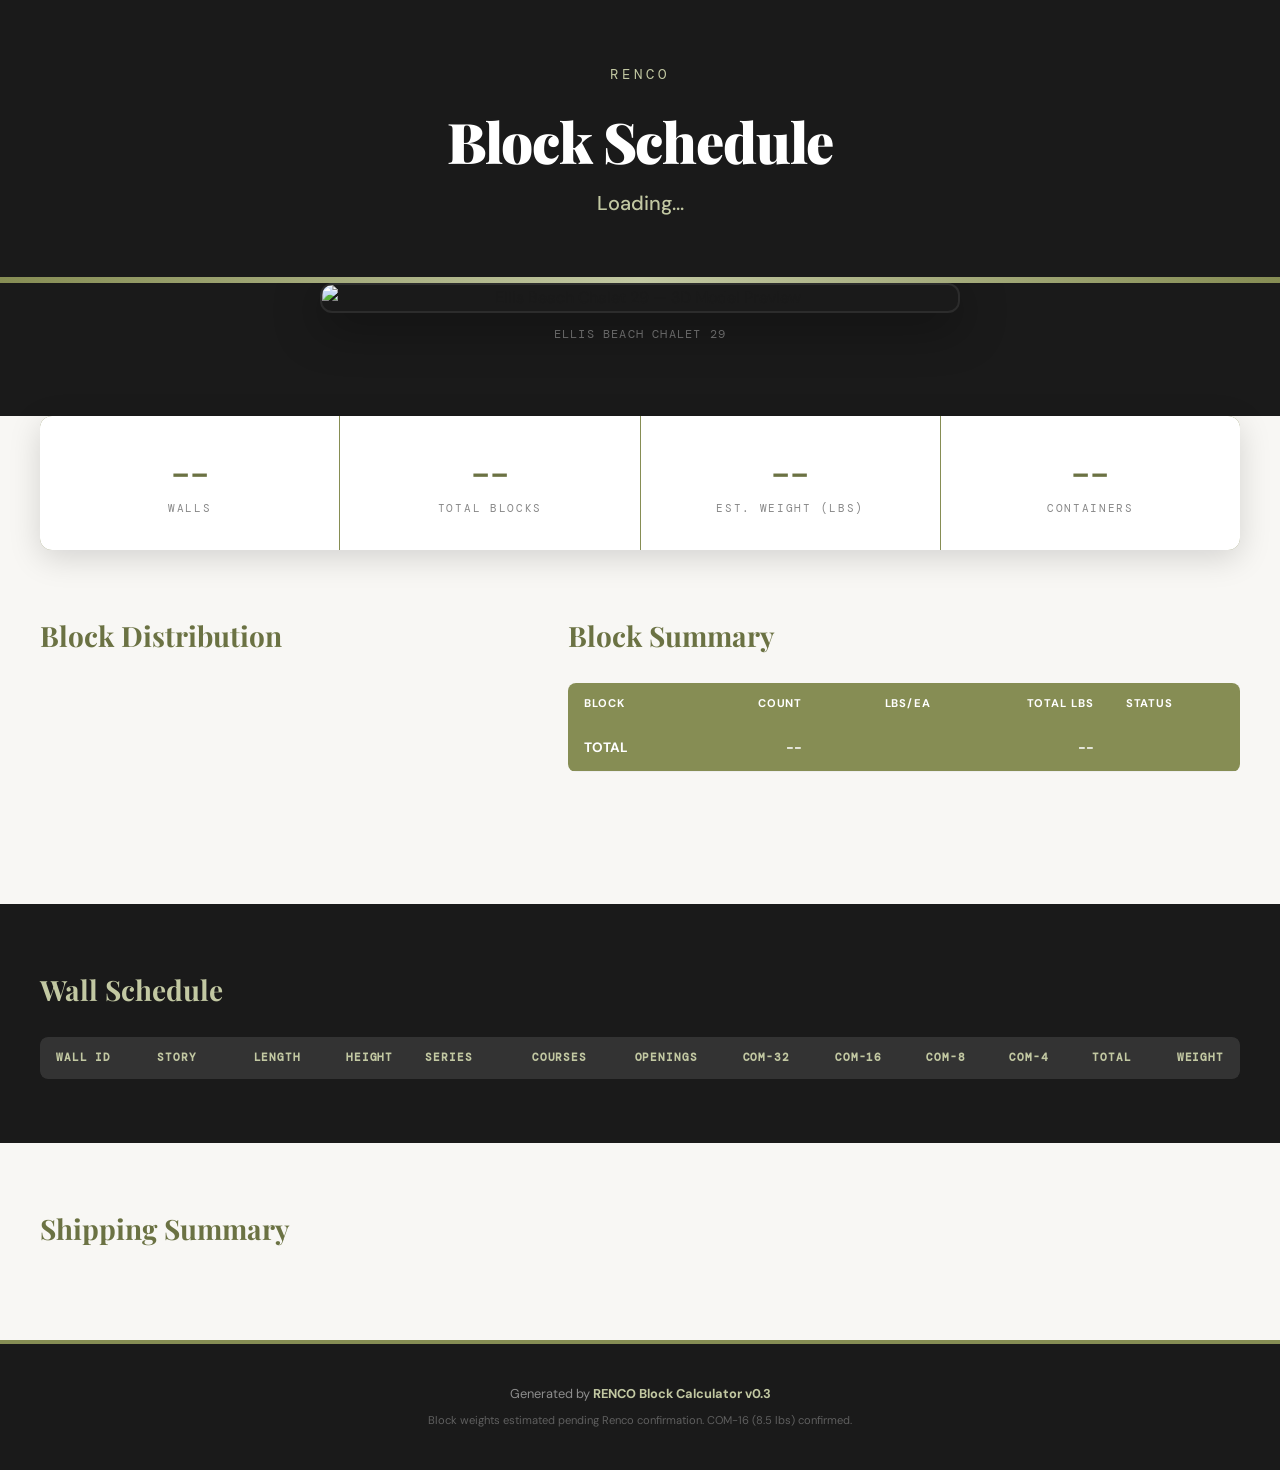
==== index.html @ b122bcf7 "Remove EID from header branding" ====
<!DOCTYPE html>
<html lang="en">
<head>
  <meta charset="UTF-8">
  <meta name="viewport" content="width=device-width, initial-scale=1.0">
  <title>RENCO Block Schedule — Ellis Beach Chalet 29</title>
  <link rel="preconnect" href="https://fonts.googleapis.com">
  <link rel="preconnect" href="https://fonts.gstatic.com" crossorigin>
  <link href="https://fonts.googleapis.com/css2?family=DM+Mono:wght@400;500&family=DM+Sans:wght@400;500;700&family=Playfair+Display:wght@400;700;900&display=swap" rel="stylesheet">
  <link rel="stylesheet" href="style.css">
</head>
<body>

  <!-- Hero -->
  <header class="hero">
    <div class="hero-inner">
      <div class="hero-brand">
        <span class="brand-renco">RENCO</span>
      </div>
      <h1 class="hero-title">Block Schedule</h1>
      <p class="hero-project" id="project-name">Loading...</p>
      <p class="hero-date" id="run-date"></p>
    </div>
  </header>

  <!-- Project Preview -->
  <section class="preview">
    <div class="preview-inner">
      <img src="assets/model.png" alt="Ellis Beach Chalet 29 — 3D Model Preview" class="preview-img">
      <p class="preview-caption" id="preview-caption">Ellis Beach Chalet 29</p>
    </div>
  </section>

  <!-- KPI Cards -->
  <section class="kpi-strip">
    <div class="kpi-card">
      <div class="kpi-value" id="kpi-walls">--</div>
      <div class="kpi-label">Walls</div>
    </div>
    <div class="kpi-card">
      <div class="kpi-value" id="kpi-blocks">--</div>
      <div class="kpi-label">Total Blocks</div>
    </div>
    <div class="kpi-card">
      <div class="kpi-value" id="kpi-weight">--</div>
      <div class="kpi-label">Est. Weight (lbs)</div>
    </div>
    <div class="kpi-card">
      <div class="kpi-value" id="kpi-containers">--</div>
      <div class="kpi-label">Containers</div>
    </div>
  </section>

  <!-- Block Breakdown -->
  <section class="section">
    <div class="section-inner two-col">
      <div class="chart-wrap">
        <h2 class="section-title">Block Distribution</h2>
        <div class="chart-container">
          <canvas id="block-chart"></canvas>
        </div>
      </div>
      <div class="block-table-wrap">
        <h2 class="section-title">Block Summary</h2>
        <table class="data-table" id="block-table">
          <thead>
            <tr>
              <th>Block</th>
              <th class="num">Count</th>
              <th class="num">lbs/ea</th>
              <th class="num">Total lbs</th>
              <th>Status</th>
            </tr>
          </thead>
          <tbody></tbody>
          <tfoot>
            <tr>
              <td><strong>TOTAL</strong></td>
              <td class="num" id="block-total-count">--</td>
              <td class="num"></td>
              <td class="num" id="block-total-weight">--</td>
              <td></td>
            </tr>
          </tfoot>
        </table>
      </div>
    </div>
  </section>

  <!-- Wall Schedule -->
  <section class="section section-dark">
    <div class="section-inner">
      <h2 class="section-title">Wall Schedule</h2>
      <div class="table-scroll">
        <table class="data-table wall-table" id="wall-table">
          <thead>
            <tr>
              <th>Wall ID</th>
              <th>Story</th>
              <th class="num">Length</th>
              <th class="num">Height</th>
              <th>Series</th>
              <th class="num">Courses</th>
              <th class="num">Openings</th>
              <th class="num">COM-32</th>
              <th class="num">COM-16</th>
              <th class="num">COM-8</th>
              <th class="num">COM-4</th>
              <th class="num">Total</th>
              <th class="num">Weight</th>
            </tr>
          </thead>
          <tbody></tbody>
        </table>
      </div>
    </div>
  </section>

  <!-- Shipping -->
  <section class="section">
    <div class="section-inner">
      <h2 class="section-title">Shipping Summary</h2>
      <div class="shipping-grid" id="shipping-grid"></div>
    </div>
  </section>

  <!-- Warnings -->
  <section class="section section-dark" id="warnings-section" style="display:none">
    <div class="section-inner">
      <h2 class="section-title">Warnings</h2>
      <ul class="warning-list" id="warning-list"></ul>
    </div>
  </section>

  <!-- Footer -->
  <footer class="footer">
    <div class="footer-inner">
      <p>Generated by <strong>RENCO Block Calculator v0.3</strong></p>
      <p class="footer-note">Block weights estimated pending Renco confirmation. COM-16 (8.5 lbs) confirmed.</p>
    </div>
  </footer>

  <script src="https://cdn.jsdelivr.net/npm/chart.js@4.4.7/dist/chart.umd.min.js"></script>
  <script src="app.js"></script>
</body>
</html>
---- style.css ----
/* ============================================================
   RENCO Block Schedule — EID / BIM6x Demo Page
   Fonts: Playfair Display, DM Sans, DM Mono
   Colors: #868D54 olive, #C2C8A2 sage, #1a1a1a dark
   ============================================================ */

*, *::before, *::after { box-sizing: border-box; margin: 0; padding: 0; }

:root {
  --olive:    #868D54;
  --olive-d:  #6b7243;
  --sage:     #C2C8A2;
  --sage-lt:  #e8ebda;
  --dark:     #1a1a1a;
  --dark-2:   #2a2a2a;
  --dark-3:   #333;
  --light:    #f8f7f4;
  --white:    #ffffff;
  --red:      #c0392b;
  --red-bg:   #fce4e4;
  --mono:     'DM Mono', monospace;
  --sans:     'DM Sans', sans-serif;
  --serif:    'Playfair Display', Georgia, serif;
}

html { font-size: 16px; scroll-behavior: smooth; }
body {
  font-family: var(--sans);
  color: var(--dark);
  background: var(--light);
  line-height: 1.6;
  -webkit-font-smoothing: antialiased;
}

/* === Hero === */
.hero {
  background: var(--dark);
  color: var(--white);
  padding: 4rem 2rem 3.5rem;
  text-align: center;
  position: relative;
  overflow: hidden;
}
.hero::after {
  content: '';
  position: absolute;
  bottom: 0; left: 0; right: 0;
  height: 6px;
  background: linear-gradient(90deg, var(--olive), var(--sage), var(--olive));
}
.hero-inner { max-width: 900px; margin: 0 auto; }
.hero-brand {
  font-family: var(--mono);
  font-size: 0.85rem;
  letter-spacing: 0.3em;
  text-transform: uppercase;
  margin-bottom: 1.5rem;
  color: var(--sage);
}
.brand-sep { margin: 0 0.5rem; opacity: 0.4; }
.hero-title {
  font-family: var(--serif);
  font-weight: 900;
  font-size: 3.5rem;
  line-height: 1.1;
  letter-spacing: -0.02em;
  margin-bottom: 1rem;
}
.hero-project {
  font-size: 1.25rem;
  font-weight: 500;
  color: var(--sage);
}
.hero-date {
  font-family: var(--mono);
  font-size: 0.8rem;
  color: rgba(255,255,255,0.4);
  margin-top: 0.5rem;
}

/* === Project Preview === */
.preview {
  background: var(--dark);
  padding: 0 2rem 3rem;
  text-align: center;
}
.preview-inner {
  max-width: 960px;
  margin: 0 auto;
}
.preview-img {
  width: auto;
  max-width: 640px;
  max-height: 360px;
  object-fit: cover;
  border-radius: 12px;
  box-shadow: 0 12px 48px rgba(0,0,0,0.4);
  border: 2px solid rgba(255,255,255,0.08);
  display: block;
  margin: 0 auto;
}
.preview-caption {
  font-family: var(--mono);
  font-size: 0.75rem;
  letter-spacing: 0.1em;
  text-transform: uppercase;
  color: rgba(255,255,255,0.35);
  margin-top: 0.75rem;
  padding-bottom: 1.5rem;
}

/* === KPI Strip === */
.kpi-strip {
  display: grid;
  grid-template-columns: repeat(4, 1fr);
  gap: 1px;
  background: var(--olive);
  max-width: 1200px;
  margin: 0 auto;
  position: relative;
  z-index: 10;
  border-radius: 12px;
  overflow: hidden;
  box-shadow: 0 8px 32px rgba(0,0,0,0.15);
}
.kpi-card {
  background: var(--white);
  padding: 2rem 1.5rem;
  text-align: center;
}
.kpi-value {
  font-family: var(--serif);
  font-weight: 700;
  font-size: 2.5rem;
  color: var(--olive-d);
  line-height: 1.1;
}
.kpi-label {
  font-family: var(--mono);
  font-size: 0.7rem;
  text-transform: uppercase;
  letter-spacing: 0.15em;
  color: #888;
  margin-top: 0.5rem;
}

/* === Sections === */
.section { padding: 4rem 2rem; }
.section-dark { background: var(--dark); color: var(--white); }
.section-dark .section-title { color: var(--sage); }
.section-dark .data-table { background: var(--dark-2); }
.section-dark .data-table th { background: var(--dark-3); color: var(--sage); }
.section-dark .data-table td { color: #ddd; border-color: #444; }
.section-dark .data-table tbody tr:nth-child(even) td { background: rgba(255,255,255,0.03); }
.section-dark .data-table tbody tr:hover td { background: rgba(134,141,84,0.15); }

.section-inner { max-width: 1200px; margin: 0 auto; }
.section-title {
  font-family: var(--serif);
  font-weight: 700;
  font-size: 1.75rem;
  margin-bottom: 1.5rem;
  color: var(--olive-d);
}

/* === Two-col layout === */
.two-col {
  display: grid;
  grid-template-columns: 1fr 1.4fr;
  gap: 3rem;
  align-items: start;
}
@media (max-width: 900px) {
  .two-col { grid-template-columns: 1fr; }
  .kpi-strip { grid-template-columns: repeat(2, 1fr); margin-top: -1.5rem; }
}

/* === Chart === */
.chart-container {
  position: relative;
  max-width: 320px;
  margin: 0 auto;
}

/* === Tables === */
.data-table {
  width: 100%;
  border-collapse: collapse;
  font-size: 0.85rem;
  background: var(--white);
  border-radius: 8px;
  overflow: hidden;
}
.data-table th {
  background: var(--olive);
  color: var(--white);
  font-weight: 700;
  text-transform: uppercase;
  font-size: 0.7rem;
  letter-spacing: 0.08em;
  padding: 0.75rem 1rem;
  text-align: left;
  white-space: nowrap;
}
.data-table th.num, .data-table td.num { text-align: right; }
.data-table td {
  padding: 0.6rem 1rem;
  border-bottom: 1px solid #eee;
  white-space: nowrap;
}
.data-table tbody tr:nth-child(even) td { background: var(--sage-lt); }
.data-table tbody tr:hover td { background: rgba(134,141,84,0.12); }
.data-table tfoot td {
  background: var(--olive);
  color: var(--white);
  font-weight: 700;
  padding: 0.75rem 1rem;
}

.table-scroll { overflow-x: auto; border-radius: 8px; }

/* Wall table specifics */
.wall-table { font-family: var(--mono); font-size: 0.78rem; }
.wall-table td:first-child { font-weight: 700; }
.wall-id-flagged {
  background: var(--red-bg) !important;
  color: var(--red);
  font-weight: 700;
}

/* Status badges */
.badge {
  display: inline-block;
  padding: 0.15rem 0.5rem;
  border-radius: 4px;
  font-size: 0.7rem;
  font-weight: 700;
  text-transform: uppercase;
  letter-spacing: 0.05em;
}
.badge-confirmed { background: var(--olive); color: var(--white); }
.badge-estimated { background: var(--sage); color: var(--olive-d); }

/* === Shipping Grid === */
.shipping-grid {
  display: grid;
  grid-template-columns: repeat(auto-fill, minmax(320px, 1fr));
  gap: 1.5rem;
}
.shipping-card {
  background: var(--white);
  border: 2px solid var(--sage);
  border-radius: 12px;
  padding: 1.5rem;
  position: relative;
  overflow: hidden;
}
.shipping-card::before {
  content: '';
  position: absolute;
  top: 0; left: 0; right: 0;
  height: 4px;
  background: var(--olive);
}
.shipping-card h3 {
  font-family: var(--serif);
  font-size: 1.2rem;
  color: var(--olive-d);
  margin-bottom: 0.75rem;
}
.shipping-card .stat {
  font-family: var(--mono);
  font-size: 0.8rem;
  color: #666;
  margin-bottom: 0.3rem;
}
.shipping-card .stat strong { color: var(--dark); }

/* Pallet mini-grid */
.pallet-grid {
  display: grid;
  grid-template-columns: repeat(11, 1fr);
  gap: 2px;
  margin-top: 1rem;
}
.pallet-cell {
  aspect-ratio: 1.2;
  border-radius: 3px;
  display: flex;
  align-items: center;
  justify-content: center;
  font-family: var(--mono);
  font-size: 0.55rem;
  font-weight: 700;
  color: var(--white);
  text-align: center;
  line-height: 1.2;
}
.pallet-com { background: var(--olive); }
.pallet-res { background: var(--sage); color: var(--olive-d); }
.pallet-empty { background: #ddd; color: #999; }

/* === Warnings === */
.warning-list { list-style: none; }
.warning-list li {
  padding: 0.75rem 1rem;
  margin-bottom: 0.5rem;
  background: rgba(192,57,43,0.1);
  border-left: 4px solid var(--red);
  border-radius: 0 6px 6px 0;
  font-size: 0.85rem;
  color: #ffcccc;
}
.warning-list li strong { color: var(--white); }

/* === Footer === */
.footer {
  background: var(--dark);
  color: rgba(255,255,255,0.5);
  padding: 2.5rem 2rem;
  text-align: center;
  font-size: 0.8rem;
  border-top: 4px solid var(--olive);
}
.footer strong { color: var(--sage); }
.footer-note { margin-top: 0.5rem; font-size: 0.7rem; opacity: 0.6; }

/* === Animations === */
@keyframes fadeUp {
  from { opacity: 0; transform: translateY(20px); }
  to   { opacity: 1; transform: translateY(0); }
}
.kpi-card, .section-inner, .shipping-card {
  animation: fadeUp 0.6s ease-out both;
}
.kpi-card:nth-child(2) { animation-delay: 0.1s; }
.kpi-card:nth-child(3) { animation-delay: 0.2s; }
.kpi-card:nth-child(4) { animation-delay: 0.3s; }
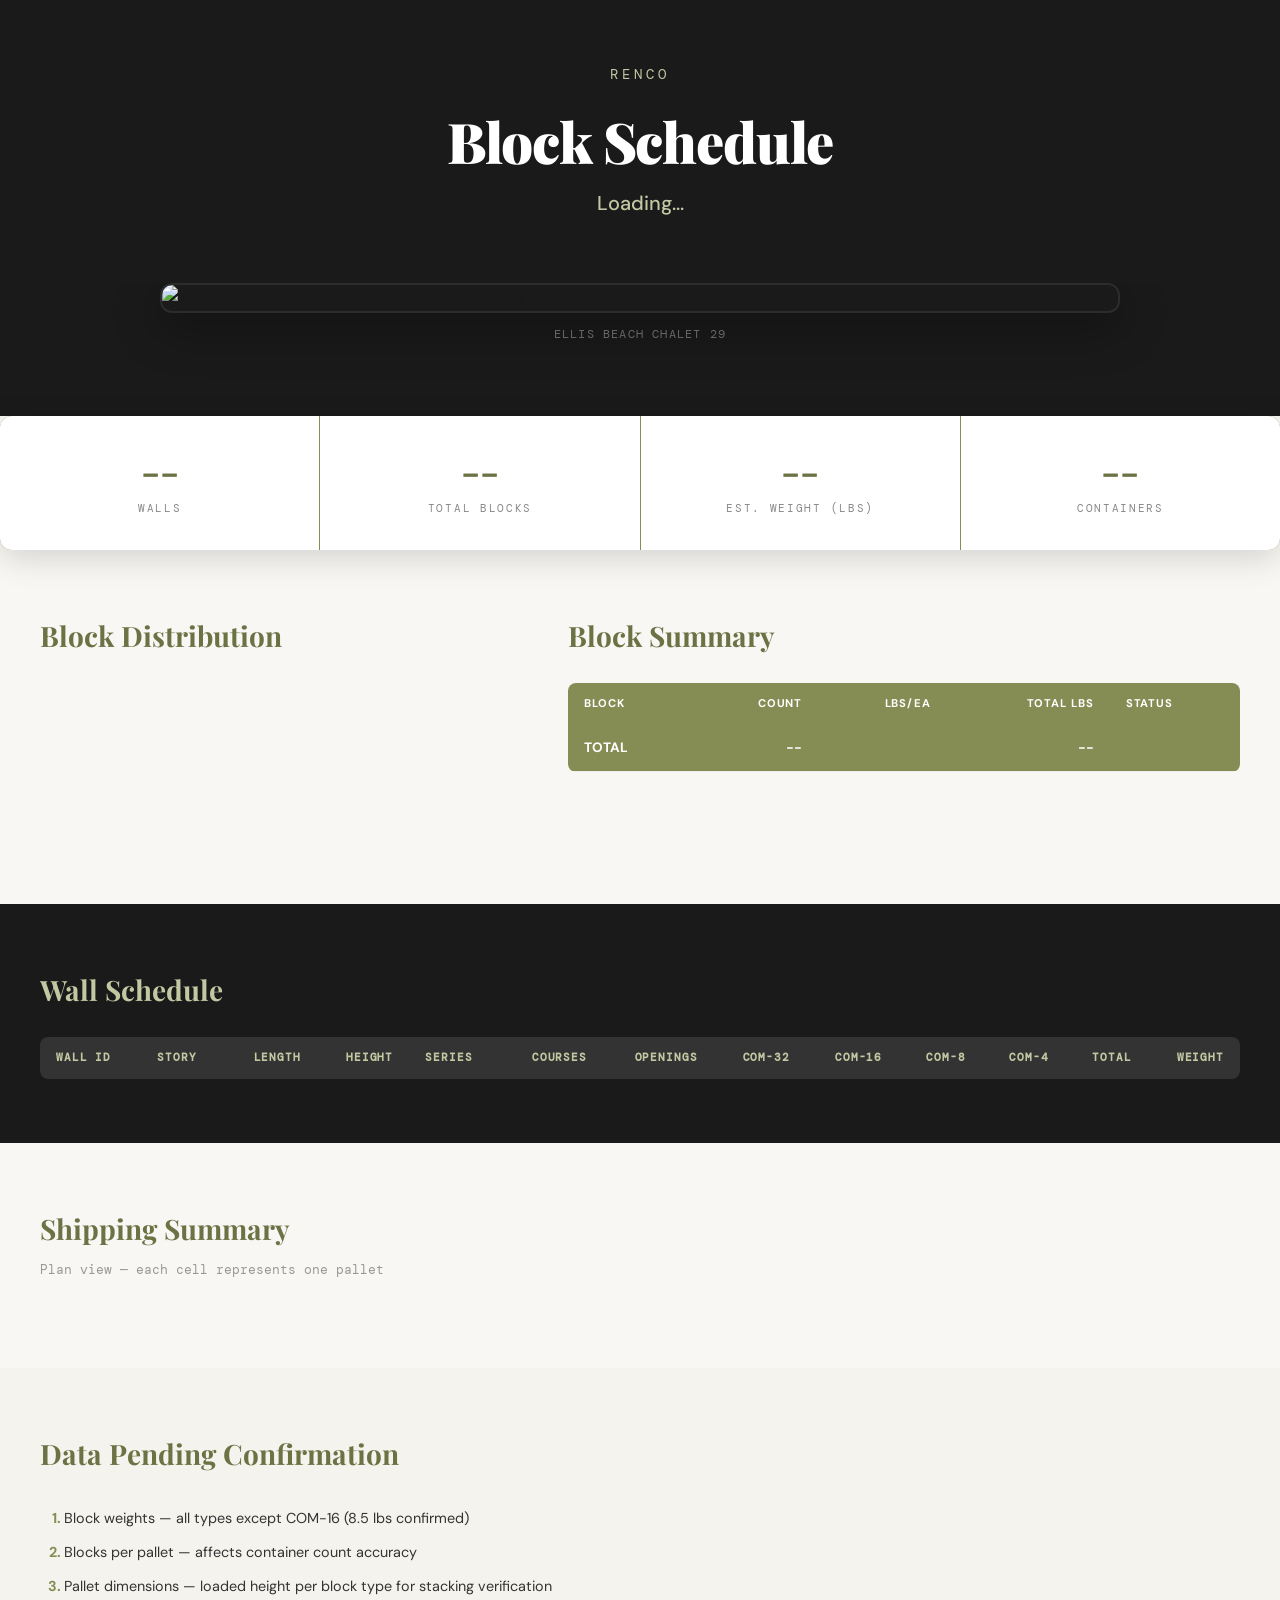
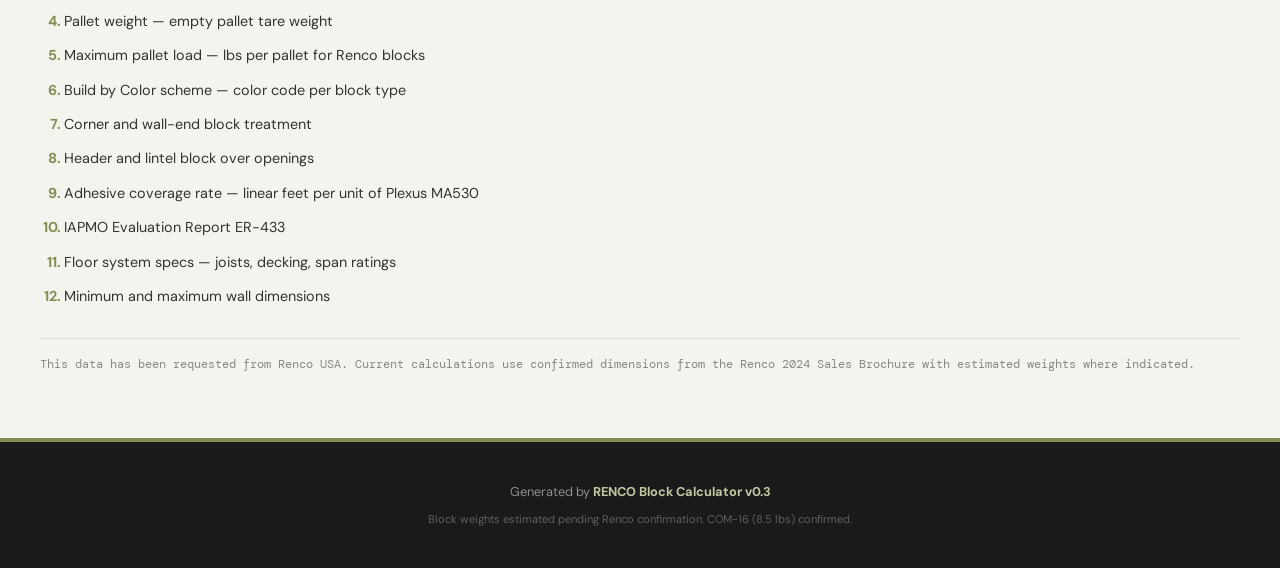
==== commit 2f43ef3b: "Add Data Pending Confirmation section above footer" ====
--- a/index.html
+++ b/index.html
@@ -120,6 +120,7 @@
   <section class="section">
     <div class="section-inner">
       <h2 class="section-title">Shipping Summary</h2>
+      <p class="section-subtitle">Plan view — each cell represents one pallet</p>
       <div class="shipping-grid" id="shipping-grid"></div>
     </div>
   </section>
@@ -129,6 +130,28 @@
     <div class="section-inner">
       <h2 class="section-title">Warnings</h2>
       <ul class="warning-list" id="warning-list"></ul>
+    </div>
+  </section>
+
+  <!-- Data Pending -->
+  <section class="section section-pending">
+    <div class="section-inner">
+      <h2 class="section-title">Data Pending Confirmation</h2>
+      <ol class="pending-list">
+        <li>Block weights — all types except COM-16 (8.5 lbs confirmed)</li>
+        <li>Blocks per pallet — affects container count accuracy</li>
+        <li>Pallet dimensions — loaded height per block type for stacking verification</li>
+        <li>Pallet weight — empty pallet tare weight</li>
+        <li>Maximum pallet load — lbs per pallet for Renco blocks</li>
+        <li>Build by Color scheme — color code per block type</li>
+        <li>Corner and wall-end block treatment</li>
+        <li>Header and lintel block over openings</li>
+        <li>Adhesive coverage rate — linear feet per unit of Plexus MA530</li>
+        <li>IAPMO Evaluation Report ER-433</li>
+        <li>Floor system specs — joists, decking, span ratings</li>
+        <li>Minimum and maximum wall dimensions</li>
+      </ol>
+      <p class="pending-note">This data has been requested from Renco USA. Current calculations use confirmed dimensions from the Renco 2024 Sales Brochure with estimated weights where indicated.</p>
     </div>
   </section>
 
--- a/style.css
+++ b/style.css
@@ -5,6 +5,7 @@
    ============================================================ */
 
 *, *::before, *::after { box-sizing: border-box; margin: 0; padding: 0; }
+html, body { overflow-x: hidden; width: 100%; }
 
 :root {
   --olive:    #868D54;
@@ -41,13 +42,7 @@
   position: relative;
   overflow: hidden;
 }
-.hero::after {
-  content: '';
-  position: absolute;
-  bottom: 0; left: 0; right: 0;
-  height: 6px;
-  background: linear-gradient(90deg, var(--olive), var(--sage), var(--olive));
-}
+/* no divider line — hero flows into preview */
 .hero-inner { max-width: 900px; margin: 0 auto; }
 .hero-brand {
   font-family: var(--mono);
@@ -89,9 +84,9 @@
   margin: 0 auto;
 }
 .preview-img {
-  width: auto;
-  max-width: 640px;
-  max-height: 360px;
+  width: 100%;
+  max-width: 1024px;
+  max-height: 576px;
   object-fit: cover;
   border-radius: 12px;
   box-shadow: 0 12px 48px rgba(0,0,0,0.4);
@@ -115,7 +110,7 @@
   grid-template-columns: repeat(4, 1fr);
   gap: 1px;
   background: var(--olive);
-  max-width: 1200px;
+  max-width: 100%;
   margin: 0 auto;
   position: relative;
   z-index: 10;
@@ -154,13 +149,20 @@
 .section-dark .data-table tbody tr:nth-child(even) td { background: rgba(255,255,255,0.03); }
 .section-dark .data-table tbody tr:hover td { background: rgba(134,141,84,0.15); }
 
-.section-inner { max-width: 1200px; margin: 0 auto; }
+.section-inner { max-width: 1200px; margin: 0 auto; overflow: hidden; }
 .section-title {
   font-family: var(--serif);
   font-weight: 700;
   font-size: 1.75rem;
   margin-bottom: 1.5rem;
   color: var(--olive-d);
+}
+.section-subtitle {
+  font-family: var(--mono);
+  font-size: 0.8rem;
+  color: #999;
+  margin-top: -1rem;
+  margin-bottom: 1.5rem;
 }
 
 /* === Two-col layout === */
@@ -171,11 +173,37 @@
   align-items: start;
 }
 @media (max-width: 900px) {
-  .two-col { grid-template-columns: 1fr; }
-  .kpi-strip { grid-template-columns: repeat(2, 1fr); margin-top: -1.5rem; }
+  .two-col { grid-template-columns: 1fr; gap: 2rem; }
+  .kpi-strip { grid-template-columns: repeat(2, 1fr); }
+  .hero { padding: 2.5rem 1rem 2rem; }
+  .hero-title { font-size: 2.2rem; }
+  .section { padding: 2rem 1rem; }
+  .section-inner { max-width: 100%; }
+  .section-title { font-size: 1.4rem; }
+  .kpi-value { font-size: 1.8rem; }
+  .kpi-card { padding: 1.2rem 1rem; }
+  .chart-container { max-width: 220px; }
+  .block-table-wrap { width: 100%; }
+  .shipping-grid { grid-template-columns: 1fr; }
+  .preview { padding: 0 1rem 2rem; }
+}
+@media (max-width: 480px) {
+  .hero-title { font-size: 1.6rem; }
+  .hero-project { font-size: 1rem; }
+  .kpi-strip { grid-template-columns: repeat(2, 1fr); }
+  .kpi-value { font-size: 1.4rem; }
+  .kpi-label { font-size: 0.55rem; }
+  .kpi-card { padding: 1rem 0.5rem; }
+  .chart-container { max-width: 180px; }
+  .data-table { font-size: 0.72rem; }
+  .data-table th, .data-table td { padding: 0.35rem 0.4rem; }
+  .wall-table { font-size: 0.6rem; }
+  .section { padding: 1.5rem 0.75rem; }
+  .pallet-grid { grid-template-columns: repeat(6, 1fr); }
 }
 
 /* === Chart === */
+.chart-wrap { min-width: 0; overflow: hidden; }
 .chart-container {
   position: relative;
   max-width: 320px;
@@ -217,7 +245,8 @@
   padding: 0.75rem 1rem;
 }
 
-.table-scroll { overflow-x: auto; border-radius: 8px; }
+.table-scroll { overflow-x: auto; border-radius: 8px; -webkit-overflow-scrolling: touch; }
+.block-table-wrap { min-width: 0; overflow-x: auto; -webkit-overflow-scrolling: touch; }
 
 /* Wall table specifics */
 .wall-table { font-family: var(--mono); font-size: 0.78rem; }
@@ -253,7 +282,8 @@
   border-radius: 12px;
   padding: 1.5rem;
   position: relative;
-  overflow: hidden;
+  overflow-x: auto;
+  max-width: 100%;
 }
 .shipping-card::before {
   content: '';
@@ -313,6 +343,37 @@
 }
 .warning-list li strong { color: var(--white); }
 
+/* === Data Pending === */
+.section-pending {
+  background: #f5f3ed;
+}
+.section-pending .section-title {
+  color: var(--olive-d);
+}
+.pending-list {
+  padding-left: 1.5rem;
+  margin-bottom: 1.5rem;
+}
+.pending-list li {
+  font-family: var(--sans);
+  font-size: 0.9rem;
+  color: var(--dark-3);
+  padding: 0.4rem 0;
+  line-height: 1.5;
+}
+.pending-list li::marker {
+  color: var(--olive);
+  font-weight: 700;
+}
+.pending-note {
+  font-family: var(--mono);
+  font-size: 0.75rem;
+  color: #888;
+  line-height: 1.6;
+  border-top: 1px solid #ddd;
+  padding-top: 1rem;
+}
+
 /* === Footer === */
 .footer {
   background: var(--dark);
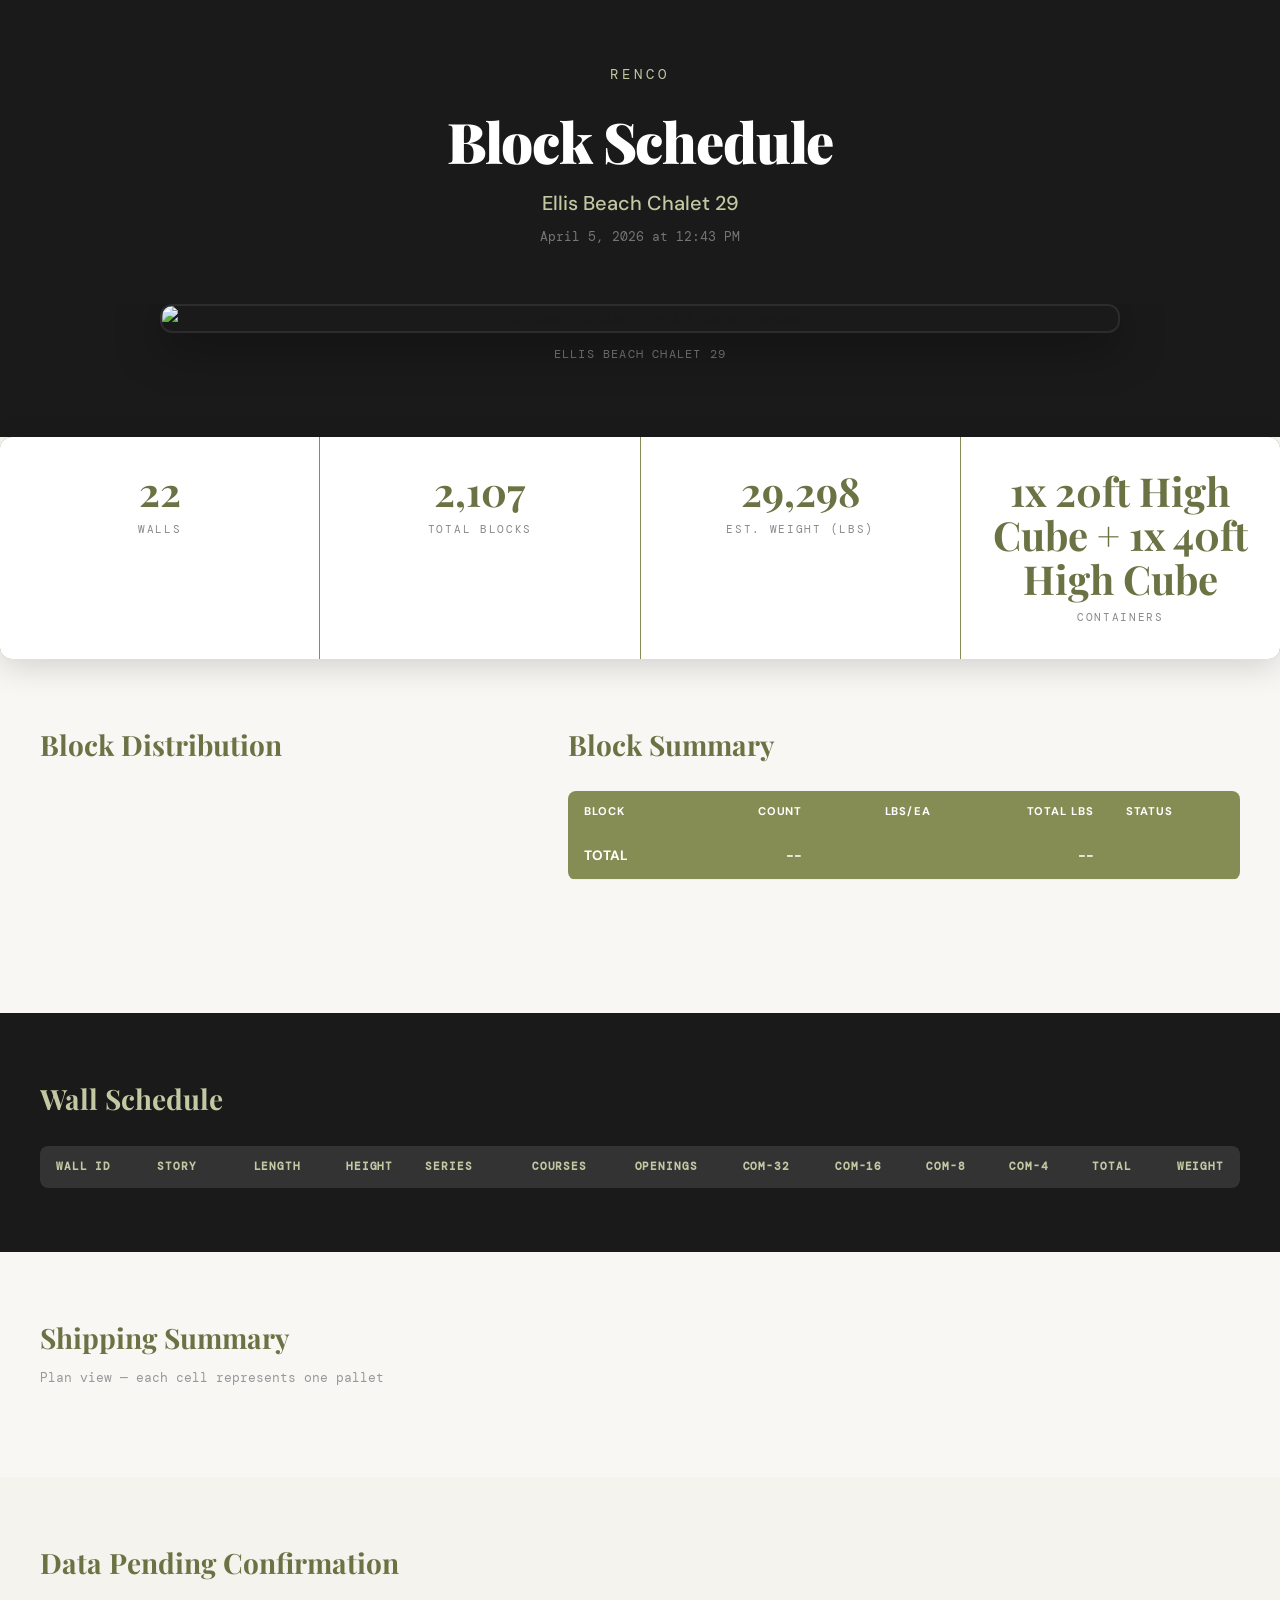
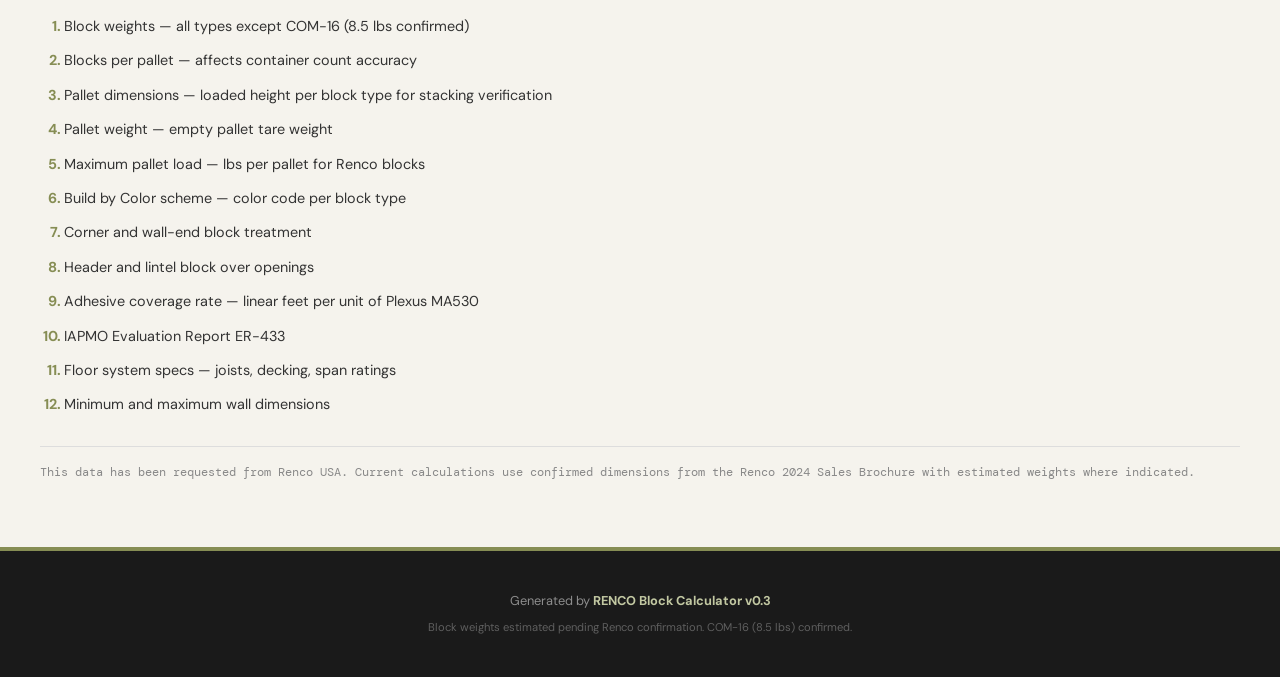
==== commit 78ea0077: "Add container optimization — show recommended combination and all options" ====
--- a/index.html
+++ b/index.html
@@ -120,6 +120,7 @@
   <section class="section">
     <div class="section-inner">
       <h2 class="section-title">Shipping Summary</h2>
+      <p class="shipping-recommendation" id="shipping-rec"></p>
       <p class="section-subtitle">Plan view — each cell represents one pallet</p>
       <div class="shipping-grid" id="shipping-grid"></div>
     </div>
--- a/style.css
+++ b/style.css
@@ -157,6 +157,13 @@
   margin-bottom: 1.5rem;
   color: var(--olive-d);
 }
+.shipping-recommendation {
+  font-family: var(--sans);
+  font-size: 1rem;
+  font-weight: 700;
+  color: var(--olive-d);
+  margin-bottom: 0.5rem;
+}
 .section-subtitle {
   font-family: var(--mono);
   font-size: 0.8rem;
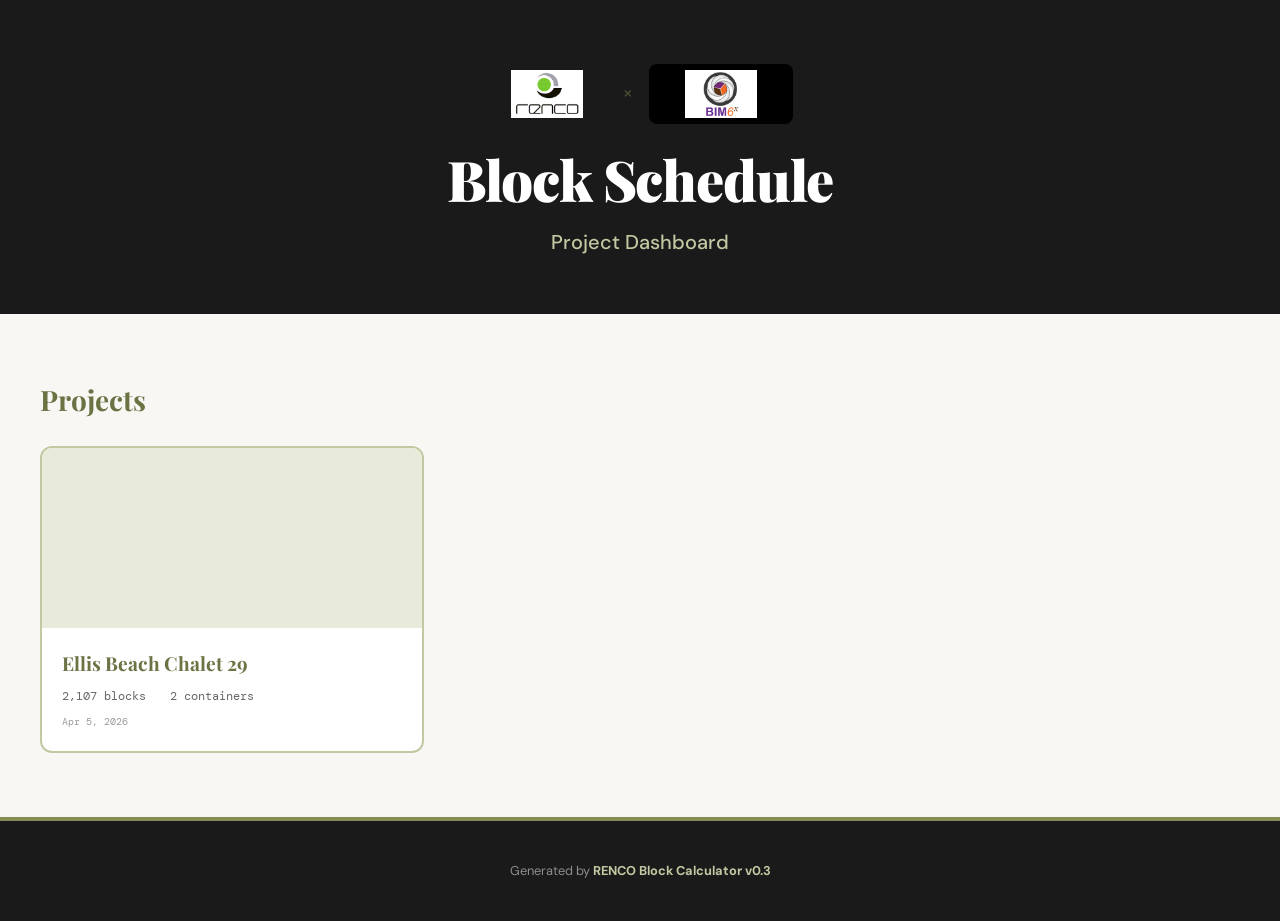
==== commit 83ec986b: "Match BIM6x pill to hero background, add logos to home page" ====
--- a/index.html
+++ b/index.html
@@ -3,7 +3,7 @@
 <head>
   <meta charset="UTF-8">
   <meta name="viewport" content="width=device-width, initial-scale=1.0">
-  <title>RENCO Block Schedule — Ellis Beach Chalet 29</title>
+  <title>RENCO Block Schedule — Projects</title>
   <link rel="preconnect" href="https://fonts.googleapis.com">
   <link rel="preconnect" href="https://fonts.gstatic.com" crossorigin>
   <link href="https://fonts.googleapis.com/css2?family=DM+Mono:wght@400;500&family=DM+Sans:wght@400;500;700&family=Playfair+Display:wght@400;700;900&display=swap" rel="stylesheet">
@@ -11,160 +11,76 @@
 </head>
 <body>
 
-  <!-- Hero -->
   <header class="hero">
     <div class="hero-inner">
-      <div class="hero-brand">
-        <span class="brand-renco">RENCO</span>
+      <div class="hero-logos">
+        <img src="assets/Renco_Logo.png" alt="Renco" class="logo-renco">
+        <span class="logo-sep">&times;</span>
+        <span class="logo-bim6x-pill"><img src="assets/BIM6x_Logo.png" alt="BIM6x" class="logo-bim6x"></span>
       </div>
       <h1 class="hero-title">Block Schedule</h1>
-      <p class="hero-project" id="project-name">Loading...</p>
-      <p class="hero-date" id="run-date"></p>
+      <p class="hero-project">Project Dashboard</p>
     </div>
   </header>
 
-  <!-- Project Preview -->
-  <section class="preview">
-    <div class="preview-inner">
-      <img src="assets/model.png" alt="Ellis Beach Chalet 29 — 3D Model Preview" class="preview-img">
-      <p class="preview-caption" id="preview-caption">Ellis Beach Chalet 29</p>
-    </div>
-  </section>
-
-  <!-- KPI Cards -->
-  <section class="kpi-strip">
-    <div class="kpi-card">
-      <div class="kpi-value" id="kpi-walls">--</div>
-      <div class="kpi-label">Walls</div>
-    </div>
-    <div class="kpi-card">
-      <div class="kpi-value" id="kpi-blocks">--</div>
-      <div class="kpi-label">Total Blocks</div>
-    </div>
-    <div class="kpi-card">
-      <div class="kpi-value" id="kpi-weight">--</div>
-      <div class="kpi-label">Est. Weight (lbs)</div>
-    </div>
-    <div class="kpi-card">
-      <div class="kpi-value" id="kpi-containers">--</div>
-      <div class="kpi-label">Containers</div>
-    </div>
-  </section>
-
-  <!-- Block Breakdown -->
   <section class="section">
-    <div class="section-inner two-col">
-      <div class="chart-wrap">
-        <h2 class="section-title">Block Distribution</h2>
-        <div class="chart-container">
-          <canvas id="block-chart"></canvas>
-        </div>
-      </div>
-      <div class="block-table-wrap">
-        <h2 class="section-title">Block Summary</h2>
-        <table class="data-table" id="block-table">
-          <thead>
-            <tr>
-              <th>Block</th>
-              <th class="num">Count</th>
-              <th class="num">lbs/ea</th>
-              <th class="num">Total lbs</th>
-              <th>Status</th>
-            </tr>
-          </thead>
-          <tbody></tbody>
-          <tfoot>
-            <tr>
-              <td><strong>TOTAL</strong></td>
-              <td class="num" id="block-total-count">--</td>
-              <td class="num"></td>
-              <td class="num" id="block-total-weight">--</td>
-              <td></td>
-            </tr>
-          </tfoot>
-        </table>
+    <div class="section-inner">
+      <h2 class="section-title">Projects</h2>
+      <div class="project-grid" id="project-grid">
+        <p class="loading-msg">Loading projects...</p>
       </div>
     </div>
   </section>
 
-  <!-- Wall Schedule -->
-  <section class="section section-dark">
-    <div class="section-inner">
-      <h2 class="section-title">Wall Schedule</h2>
-      <div class="table-scroll">
-        <table class="data-table wall-table" id="wall-table">
-          <thead>
-            <tr>
-              <th>Wall ID</th>
-              <th>Story</th>
-              <th class="num">Length</th>
-              <th class="num">Height</th>
-              <th>Series</th>
-              <th class="num">Courses</th>
-              <th class="num">Openings</th>
-              <th class="num">COM-32</th>
-              <th class="num">COM-16</th>
-              <th class="num">COM-8</th>
-              <th class="num">COM-4</th>
-              <th class="num">Total</th>
-              <th class="num">Weight</th>
-            </tr>
-          </thead>
-          <tbody></tbody>
-        </table>
-      </div>
-    </div>
-  </section>
-
-  <!-- Shipping -->
-  <section class="section">
-    <div class="section-inner">
-      <h2 class="section-title">Shipping Summary</h2>
-      <p class="shipping-recommendation" id="shipping-rec"></p>
-      <p class="section-subtitle">Plan view — each cell represents one pallet</p>
-      <div class="shipping-grid" id="shipping-grid"></div>
-    </div>
-  </section>
-
-  <!-- Warnings -->
-  <section class="section section-dark" id="warnings-section" style="display:none">
-    <div class="section-inner">
-      <h2 class="section-title">Warnings</h2>
-      <ul class="warning-list" id="warning-list"></ul>
-    </div>
-  </section>
-
-  <!-- Data Pending -->
-  <section class="section section-pending">
-    <div class="section-inner">
-      <h2 class="section-title">Data Pending Confirmation</h2>
-      <ol class="pending-list">
-        <li>Block weights — all types except COM-16 (8.5 lbs confirmed)</li>
-        <li>Blocks per pallet — affects container count accuracy</li>
-        <li>Pallet dimensions — loaded height per block type for stacking verification</li>
-        <li>Pallet weight — empty pallet tare weight</li>
-        <li>Maximum pallet load — lbs per pallet for Renco blocks</li>
-        <li>Build by Color scheme — color code per block type</li>
-        <li>Corner and wall-end block treatment</li>
-        <li>Header and lintel block over openings</li>
-        <li>Adhesive coverage rate — linear feet per unit of Plexus MA530</li>
-        <li>IAPMO Evaluation Report ER-433</li>
-        <li>Floor system specs — joists, decking, span ratings</li>
-        <li>Minimum and maximum wall dimensions</li>
-      </ol>
-      <p class="pending-note">This data has been requested from Renco USA. Current calculations use confirmed dimensions from the Renco 2024 Sales Brochure with estimated weights where indicated.</p>
-    </div>
-  </section>
-
-  <!-- Footer -->
   <footer class="footer">
     <div class="footer-inner">
       <p>Generated by <strong>RENCO Block Calculator v0.3</strong></p>
-      <p class="footer-note">Block weights estimated pending Renco confirmation. COM-16 (8.5 lbs) confirmed.</p>
     </div>
   </footer>
 
-  <script src="https://cdn.jsdelivr.net/npm/chart.js@4.4.7/dist/chart.umd.min.js"></script>
-  <script src="app.js"></script>
+  <script>
+    async function init() {
+      try {
+        const resp = await fetch('projects.json');
+        const projects = await resp.json();
+        const grid = document.getElementById('project-grid');
+        grid.innerHTML = '';
+
+        if (!projects.length) {
+          grid.innerHTML = '<p>No projects yet. Run the pipeline to add one.</p>';
+          return;
+        }
+
+        projects.sort((a, b) => new Date(b.run_date) - new Date(a.run_date));
+
+        projects.forEach(p => {
+          const card = document.createElement('a');
+          card.href = p.slug + '/';
+          card.className = 'project-card';
+
+          const d = new Date(p.run_date);
+          const dateStr = d.toLocaleDateString('en-US', { year: 'numeric', month: 'short', day: 'numeric' });
+
+          const imgSrc = p.slug + '/assets/model.png';
+
+          card.innerHTML = `
+            <div class="project-card-img" style="background-image: url('${imgSrc}')"></div>
+            <div class="project-card-body">
+              <h3 class="project-card-title">${p.name}</h3>
+              <div class="project-card-stats">
+                <span>${p.total_blocks.toLocaleString()} blocks</span>
+                <span>${p.containers} containers</span>
+              </div>
+              <div class="project-card-date">${dateStr}</div>
+            </div>
+          `;
+          grid.appendChild(card);
+        });
+      } catch (e) {
+        document.getElementById('project-grid').innerHTML = '<p>No projects yet. Run the pipeline to add one.</p>';
+      }
+    }
+    document.addEventListener('DOMContentLoaded', init);
+  </script>
 </body>
 </html>
--- a/style.css
+++ b/style.css
@@ -52,7 +52,48 @@
   margin-bottom: 1.5rem;
   color: var(--sage);
 }
-.brand-sep { margin: 0 0.5rem; opacity: 0.4; }
+.brand-renco {
+  color: #7CB342;
+  font-weight: 700;
+  font-size: 1rem;
+}
+.brand-sep { margin: 0 0.6rem; opacity: 0.3; color: #fff; }
+.brand-bim6x {
+  color: var(--sage);
+  font-weight: 700;
+  font-size: 1rem;
+}
+
+/* Image logos */
+.hero-logos {
+  display: flex;
+  align-items: center;
+  justify-content: center;
+  gap: 0;
+  margin-bottom: 1.5rem;
+}
+.logo-renco, .logo-bim6x {
+  height: 48px;
+  width: 120px;
+  object-fit: contain;
+}
+.logo-sep {
+  font-family: var(--mono);
+  font-size: 1rem;
+  color: var(--olive);
+  opacity: 0.5;
+  margin: 0 1rem;
+}
+.logo-bim6x-pill {
+  display: inline-flex;
+  align-items: center;
+  justify-content: center;
+  background: #000000;
+  border-radius: 8px;
+  padding: 6px 12px;
+  width: 144px;
+  height: 60px;
+}
 .hero-title {
   font-family: var(--serif);
   font-weight: 900;
@@ -164,6 +205,20 @@
   color: var(--olive-d);
   margin-bottom: 0.5rem;
 }
+.shipping-alternatives {
+  margin-top: 0.5rem;
+  display: flex;
+  flex-wrap: wrap;
+  gap: 0.5rem;
+}
+.alt-option {
+  font-family: var(--mono);
+  font-size: 0.7rem;
+  color: #888;
+  padding: 0.2rem 0.6rem;
+  background: var(--sage-lt);
+  border-radius: 4px;
+}
 .section-subtitle {
   font-family: var(--mono);
   font-size: 0.8rem;
@@ -184,8 +239,11 @@
   .kpi-strip { grid-template-columns: repeat(2, 1fr); }
   .hero { padding: 2.5rem 1rem 2rem; }
   .hero-title { font-size: 2.2rem; }
+  .logo-renco, .logo-bim6x { height: 36px; width: 90px; }
+  .logo-bim6x-pill { width: 114px; height: 48px; }
+  .logo-sep { margin: 0 0.6rem; font-size: 0.8rem; }
   .section { padding: 2rem 1rem; }
-  .section-inner { max-width: 100%; }
+  .section-inner { max-width: 100%; overflow-x: hidden; }
   .section-title { font-size: 1.4rem; }
   .kpi-value { font-size: 1.8rem; }
   .kpi-card { padding: 1.2rem 1rem; }
@@ -193,20 +251,45 @@
   .block-table-wrap { width: 100%; }
   .shipping-grid { grid-template-columns: 1fr; }
   .preview { padding: 0 1rem 2rem; }
+  .preview-img { max-width: 100%; }
+  .project-grid { grid-template-columns: 1fr; }
+  .accuracy-callout { padding: 0 1rem; }
+  .consumables-grid { grid-template-columns: repeat(2, 1fr); }
+  .breadcrumb { padding: 0.5rem 1rem; }
+  .pending-list { padding-left: 1.2rem; }
+  .shipping-alternatives { flex-direction: column; }
 }
 @media (max-width: 480px) {
   .hero-title { font-size: 1.6rem; }
-  .hero-project { font-size: 1rem; }
-  .kpi-strip { grid-template-columns: repeat(2, 1fr); }
-  .kpi-value { font-size: 1.4rem; }
-  .kpi-label { font-size: 0.55rem; }
-  .kpi-card { padding: 1rem 0.5rem; }
-  .chart-container { max-width: 180px; }
-  .data-table { font-size: 0.72rem; }
-  .data-table th, .data-table td { padding: 0.35rem 0.4rem; }
+  .hero-project { font-size: 0.95rem; }
+  .hero-brand { font-size: 0.75rem; }
+  .logo-renco, .logo-bim6x { height: 28px; width: 72px; }
+  .logo-bim6x-pill { width: 96px; height: 40px; padding: 4px 8px; border-radius: 6px; }
+  .logo-sep { margin: 0 0.4rem; font-size: 0.7rem; }
+  .brand-renco, .brand-bim6x { font-size: 0.85rem; }
+  .kpi-strip { grid-template-columns: repeat(2, 1fr); gap: 1px; }
+  .kpi-value { font-size: 1.3rem; }
+  .kpi-label { font-size: 0.5rem; letter-spacing: 0.08em; }
+  .kpi-card { padding: 0.8rem 0.4rem; }
+  .chart-container { max-width: 200px; }
+  .data-table { font-size: 0.7rem; }
+  .data-table th, .data-table td { padding: 0.3rem 0.35rem; }
   .wall-table { font-size: 0.6rem; }
   .section { padding: 1.5rem 0.75rem; }
+  .section-title { font-size: 1.2rem; }
   .pallet-grid { grid-template-columns: repeat(6, 1fr); }
+  .pallet-cell { font-size: 0.45rem; }
+  .shipping-card { padding: 1rem; }
+  .container-spec { font-size: 0.55rem; }
+  .stack-height { font-size: 0.55rem; }
+  .accuracy-inner { font-size: 0.78rem; padding: 0.75rem 1rem; }
+  .consumable-value { font-size: 1.5rem; }
+  .consumable-label { font-size: 0.6rem; }
+  .pending-list li { font-size: 0.8rem; }
+  .footer { padding: 1.5rem 1rem; }
+  .project-card-img { height: 140px; }
+  .project-card-body { padding: 1rem; }
+  .project-card-title { font-size: 1rem; }
 }
 
 /* === Chart === */
@@ -305,6 +388,13 @@
   color: var(--olive-d);
   margin-bottom: 0.75rem;
 }
+.container-spec {
+  font-family: var(--mono);
+  font-size: 0.68rem;
+  color: var(--olive-d);
+  line-height: 1.4;
+  margin-bottom: 0.5rem;
+}
 .shipping-card .stat {
   font-family: var(--mono);
   font-size: 0.8rem;
@@ -312,13 +402,34 @@
   margin-bottom: 0.3rem;
 }
 .shipping-card .stat strong { color: var(--dark); }
+
+/* Layer labels and stack height */
+.layer-label {
+  font-family: var(--mono);
+  font-size: 0.7rem;
+  color: var(--olive-d);
+  font-weight: 700;
+  margin-top: 0.75rem;
+  margin-bottom: 0.25rem;
+}
+.layer-gap { height: 0.5rem; }
+.stack-height {
+  font-family: var(--mono);
+  font-size: 0.65rem;
+  margin-top: 0.75rem;
+  padding: 0.4rem 0.6rem;
+  border-radius: 4px;
+  line-height: 1.4;
+}
+.height-ok { color: var(--olive-d); background: var(--sage-lt); }
+.height-warning { color: #c0392b; background: #fce4e4; font-weight: 700; }
 
 /* Pallet mini-grid */
 .pallet-grid {
   display: grid;
   grid-template-columns: repeat(11, 1fr);
   gap: 2px;
-  margin-top: 1rem;
+  margin-top: 0.25rem;
 }
 .pallet-cell {
   aspect-ratio: 1.2;
@@ -372,13 +483,21 @@
   color: var(--olive);
   font-weight: 700;
 }
-.pending-note {
-  font-family: var(--mono);
-  font-size: 0.75rem;
-  color: #888;
-  line-height: 1.6;
+.pending-disclaimer {
+  font-size: 0.8rem;
+  font-style: italic;
+  color: #999;
+  line-height: 1.5;
   border-top: 1px solid #ddd;
   padding-top: 1rem;
+  margin-top: 1.5rem;
+}
+.pending-note {
+  font-family: var(--mono);
+  font-size: 0.7rem;
+  color: #aaa;
+  line-height: 1.6;
+  margin-top: 0.5rem;
 }
 
 /* === Footer === */
@@ -391,7 +510,146 @@
   border-top: 4px solid var(--olive);
 }
 .footer strong { color: var(--sage); }
+.footer-link { color: var(--sage); text-decoration: none; }
+.footer-link:hover { text-decoration: underline; }
 .footer-note { margin-top: 0.5rem; font-size: 0.7rem; opacity: 0.6; }
+.footer-disclaimer {
+  margin-top: 1rem;
+  padding-top: 0.75rem;
+  border-top: 1px solid rgba(255,255,255,0.1);
+  font-size: 0.6rem;
+  font-style: italic;
+  color: rgba(255,255,255,0.3);
+  max-width: 600px;
+  margin-left: auto;
+  margin-right: auto;
+  line-height: 1.5;
+}
+
+/* === Accuracy Callout === */
+.accuracy-callout {
+  padding: 0 2rem;
+  max-width: 1200px;
+  margin: 0 auto;
+}
+.accuracy-inner {
+  border-left: 4px solid var(--olive);
+  background: var(--sage-lt);
+  padding: 1rem 1.25rem;
+  font-family: var(--sans);
+  font-size: 0.85rem;
+  line-height: 1.6;
+  color: var(--dark-3);
+  border-radius: 0 8px 8px 0;
+  margin-bottom: 0.5rem;
+}
+.accuracy-inner strong {
+  color: var(--olive-d);
+}
+
+/* === Consumables === */
+.consumables-section { margin-top: 2rem; }
+.consumables-title {
+  font-family: var(--serif);
+  font-size: 1.2rem;
+  font-weight: 700;
+  color: var(--olive-d);
+  margin-bottom: 1rem;
+}
+.consumables-grid {
+  display: grid;
+  grid-template-columns: repeat(auto-fill, minmax(200px, 1fr));
+  gap: 1rem;
+}
+.consumable-item {
+  background: var(--sage-lt);
+  border-radius: 8px;
+  padding: 1rem;
+  text-align: center;
+}
+.consumable-value {
+  font-family: var(--serif);
+  font-size: 2rem;
+  font-weight: 700;
+  color: var(--olive-d);
+}
+.consumable-label {
+  font-family: var(--mono);
+  font-size: 0.7rem;
+  text-transform: uppercase;
+  letter-spacing: 0.1em;
+  color: #666;
+  margin-top: 0.25rem;
+}
+.consumable-detail {
+  font-family: var(--mono);
+  font-size: 0.65rem;
+  color: #999;
+  margin-top: 0.25rem;
+}
+
+/* === Breadcrumb === */
+.breadcrumb {
+  background: var(--dark);
+  padding: 0.6rem 2rem;
+  font-family: var(--mono);
+  font-size: 0.75rem;
+}
+.breadcrumb a { color: var(--sage); text-decoration: none; }
+.breadcrumb a:hover { text-decoration: underline; }
+.breadcrumb span { color: rgba(255,255,255,0.5); }
+
+/* === Project Cards === */
+.project-grid {
+  display: grid;
+  grid-template-columns: repeat(auto-fill, minmax(300px, 1fr));
+  gap: 1.5rem;
+}
+.project-card {
+  background: var(--white);
+  border: 2px solid var(--sage);
+  border-radius: 12px;
+  overflow: hidden;
+  text-decoration: none;
+  color: var(--dark);
+  transition: transform 0.2s, box-shadow 0.2s;
+}
+.project-card:hover {
+  transform: translateY(-4px);
+  box-shadow: 0 8px 24px rgba(0,0,0,0.12);
+}
+.project-card-img {
+  height: 180px;
+  background-size: cover;
+  background-position: center;
+  background-color: var(--sage-lt);
+}
+.project-card-body { padding: 1.25rem; }
+.project-card-title {
+  font-family: var(--serif);
+  font-size: 1.2rem;
+  font-weight: 700;
+  color: var(--olive-d);
+  margin-bottom: 0.5rem;
+}
+.project-card-stats {
+  font-family: var(--mono);
+  font-size: 0.75rem;
+  color: #666;
+  display: flex;
+  gap: 1.5rem;
+  margin-bottom: 0.5rem;
+}
+.project-card-date {
+  font-family: var(--mono);
+  font-size: 0.65rem;
+  color: #999;
+}
+.loading-msg {
+  font-family: var(--mono);
+  color: #999;
+  font-size: 0.85rem;
+}
 
 /* === Animations === */
 @keyframes fadeUp {
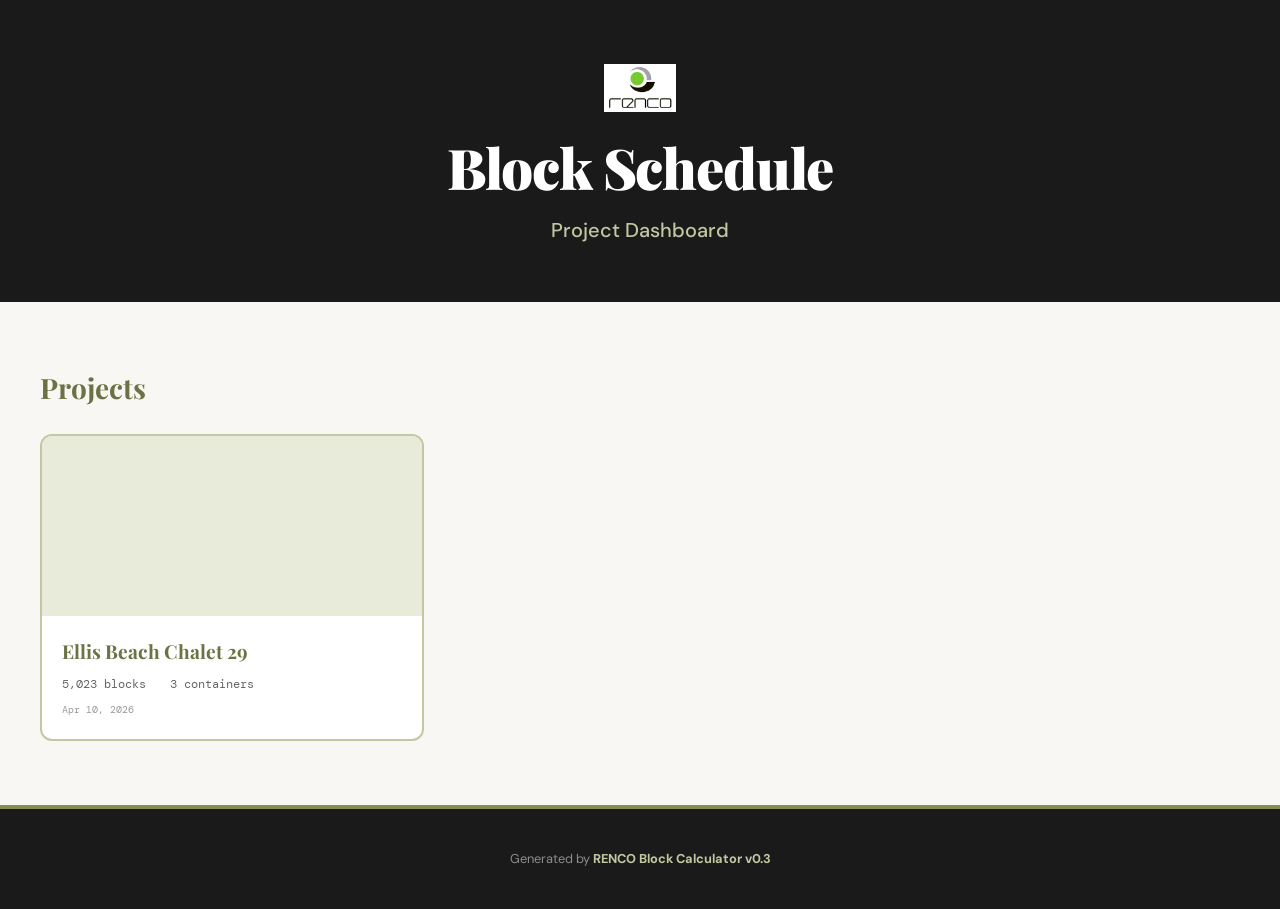
==== commit 6ec716d8: "Remove BIM6x logo from all pages Remove BIM6x logo img, separator span, and logo pill from hero head" ====
--- a/index.html
+++ b/index.html
@@ -15,8 +15,6 @@
     <div class="hero-inner">
       <div class="hero-logos">
         <img src="assets/Renco_Logo.png" alt="Renco" class="logo-renco">
-        <span class="logo-sep">&times;</span>
-        <span class="logo-bim6x-pill"><img src="assets/BIM6x_Logo.png" alt="BIM6x" class="logo-bim6x"></span>
       </div>
       <h1 class="hero-title">Block Schedule</h1>
       <p class="hero-project">Project Dashboard</p>
--- a/style.css
+++ b/style.css
@@ -88,7 +88,7 @@
   display: inline-flex;
   align-items: center;
   justify-content: center;
-  background: #000000;
+  background: var(--dark);
   border-radius: 8px;
   padding: 6px 12px;
   width: 144px;
@@ -424,7 +424,7 @@
 .height-ok { color: var(--olive-d); background: var(--sage-lt); }
 .height-warning { color: #c0392b; background: #fce4e4; font-weight: 700; }
 
-/* Pallet mini-grid */
+/* Pallet mini-grid — horizontal layout, loaded front-to-back (widthwise) */
 .pallet-grid {
   display: grid;
   grid-template-columns: repeat(11, 1fr);
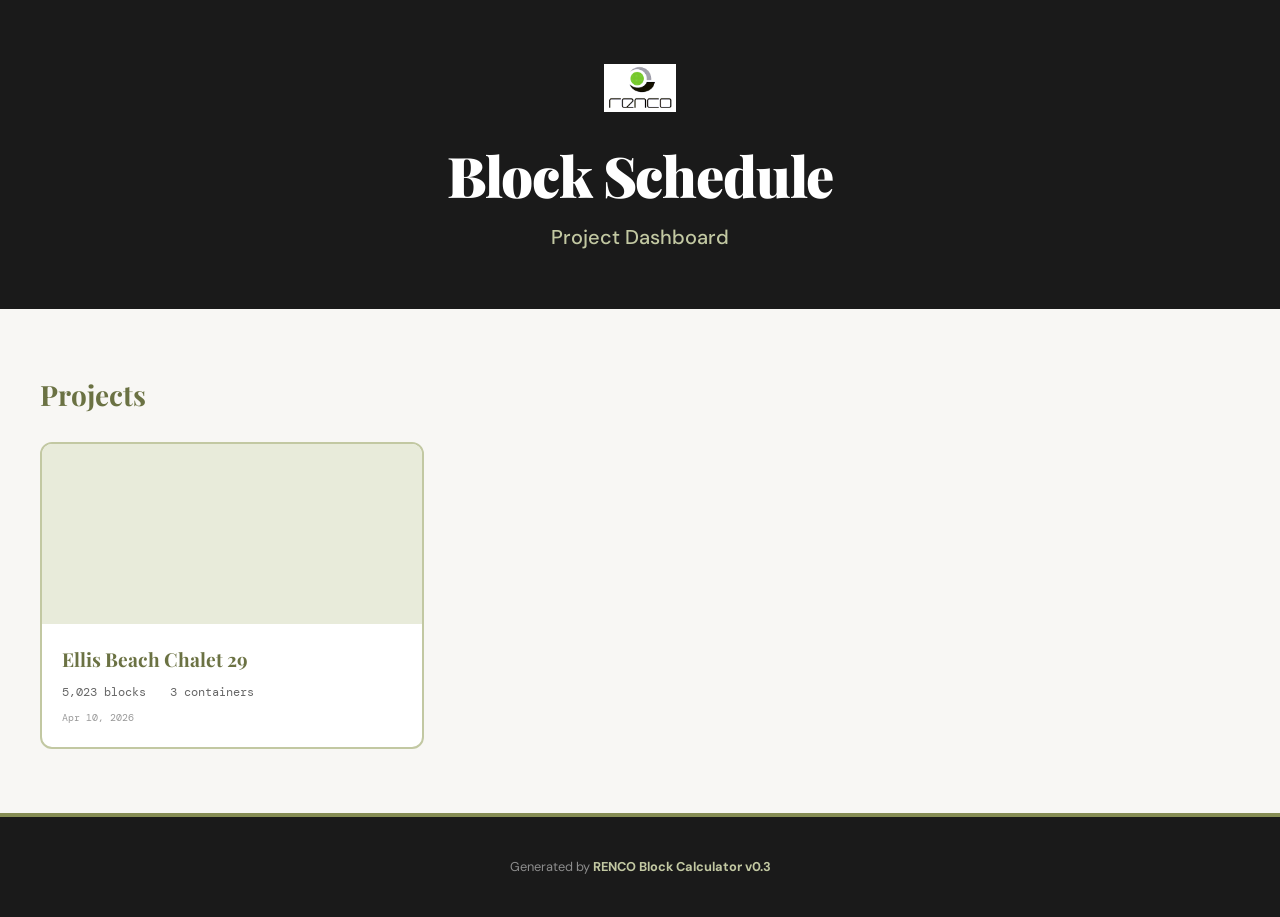
==== commit 0b29fe5d: "Add Renco logo link on home page Co-Authored-By: Claude Sonnet 4.6 <noreply@anthropic.com>" ====
--- a/index.html
+++ b/index.html
@@ -14,7 +14,7 @@
   <header class="hero">
     <div class="hero-inner">
       <div class="hero-logos">
-        <img src="assets/Renco_Logo.png" alt="Renco" class="logo-renco">
+        <a href="https://www.renco-usa.com" target="_blank" rel="noopener"><img src="assets/Renco_Logo.png" alt="Renco" class="logo-renco"></a>
       </div>
       <h1 class="hero-title">Block Schedule</h1>
       <p class="hero-project">Project Dashboard</p>
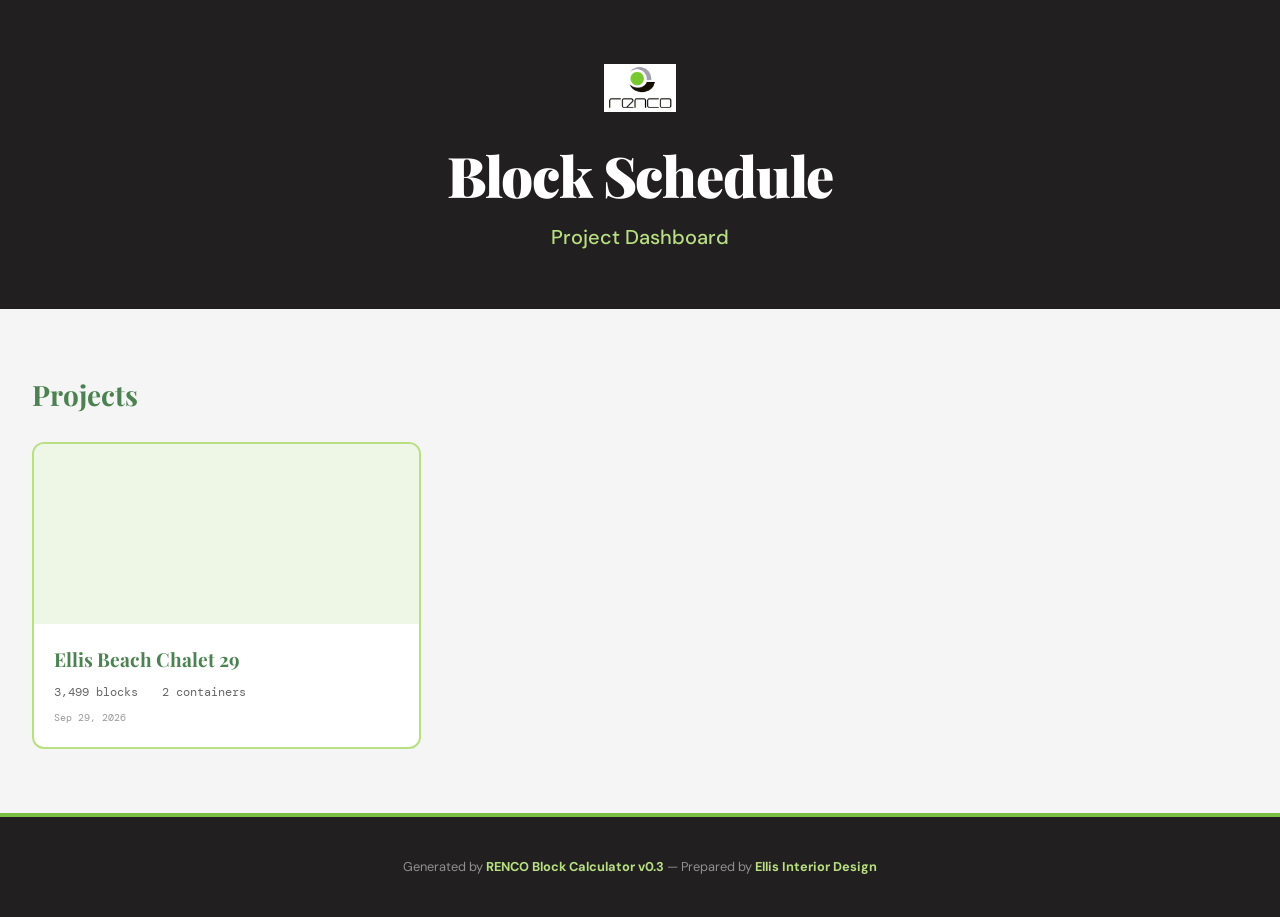
==== commit 5e296cc6: "Switch website to Renco brand colors CSS root palette: #7AC142 green, #4C8251 deep green, #221F20 ch" ====
--- a/index.html
+++ b/index.html
@@ -32,7 +32,7 @@
 
   <footer class="footer">
     <div class="footer-inner">
-      <p>Generated by <strong>RENCO Block Calculator v0.3</strong></p>
+      <p>Generated by <strong>RENCO Block Calculator v0.3</strong> &mdash; Prepared by <strong>Ellis Interior Design</strong></p>
     </div>
   </footer>
 
--- a/style.css
+++ b/style.css
@@ -1,21 +1,23 @@
 /* ============================================================
-   RENCO Block Schedule — EID / BIM6x Demo Page
+   RENCO Block Schedule — Prepared by Ellis Interior Design
    Fonts: Playfair Display, DM Sans, DM Mono
-   Colors: #868D54 olive, #C2C8A2 sage, #1a1a1a dark
+   Colors: #7AC142 Renco green, #4C8251 deep green, #221F20 charcoal
    ============================================================ */
 
 *, *::before, *::after { box-sizing: border-box; margin: 0; padding: 0; }
-html, body { overflow-x: hidden; width: 100%; }
+html { overflow-x: hidden; width: 100%; }
+body { overflow-x: clip; width: 100%; }
 
 :root {
-  --olive:    #868D54;
-  --olive-d:  #6b7243;
-  --sage:     #C2C8A2;
-  --sage-lt:  #e8ebda;
-  --dark:     #1a1a1a;
-  --dark-2:   #2a2a2a;
-  --dark-3:   #333;
-  --light:    #f8f7f4;
+  --olive:    #7AC142;
+  --olive-d:  #4C8251;
+  --sage:     #b8e082;
+  --sage-lt:  #EEF6E6;
+  --dark:     #221F20;
+  --dark-2:   #2d2a2b;
+  --dark-3:   #3a3739;
+  --light:    #F5F5F5;
+  --grey:     #9E9EA1;
   --white:    #ffffff;
   --red:      #c0392b;
   --red-bg:   #fce4e4;
@@ -53,7 +55,7 @@
   color: var(--sage);
 }
 .brand-renco {
-  color: #7CB342;
+  color: #7AC142;
   font-weight: 700;
   font-size: 1rem;
 }
@@ -160,7 +162,7 @@
   box-shadow: 0 8px 32px rgba(0,0,0,0.15);
 }
 .kpi-card {
-  background: var(--white);
+  background: var(--sage-lt);
   padding: 2rem 1.5rem;
   text-align: center;
 }
@@ -188,9 +190,9 @@
 .section-dark .data-table th { background: var(--dark-3); color: var(--sage); }
 .section-dark .data-table td { color: #ddd; border-color: #444; }
 .section-dark .data-table tbody tr:nth-child(even) td { background: rgba(255,255,255,0.03); }
-.section-dark .data-table tbody tr:hover td { background: rgba(134,141,84,0.15); }
-
-.section-inner { max-width: 1200px; margin: 0 auto; overflow: hidden; }
+.section-dark .data-table tbody tr:hover td { background: rgba(76,130,81,0.15); }
+
+.section-inner { max-width: 1400px; margin: 0 auto; }
 .section-title {
   font-family: var(--serif);
   font-weight: 700;
@@ -243,7 +245,7 @@
   .logo-bim6x-pill { width: 114px; height: 48px; }
   .logo-sep { margin: 0 0.6rem; font-size: 0.8rem; }
   .section { padding: 2rem 1rem; }
-  .section-inner { max-width: 100%; overflow-x: hidden; }
+  .section-inner { max-width: 100%; }
   .section-title { font-size: 1.4rem; }
   .kpi-value { font-size: 1.8rem; }
   .kpi-card { padding: 1.2rem 1rem; }
@@ -277,8 +279,7 @@
   .wall-table { font-size: 0.6rem; }
   .section { padding: 1.5rem 0.75rem; }
   .section-title { font-size: 1.2rem; }
-  .pallet-grid { grid-template-columns: repeat(6, 1fr); }
-  .pallet-cell { font-size: 0.45rem; }
+  .pallet-cell { width: 32px; height: 26px; font-size: 0.4rem; }
   .shipping-card { padding: 1rem; }
   .container-spec { font-size: 0.55rem; }
   .stack-height { font-size: 0.55rem; }
@@ -296,7 +297,8 @@
 .chart-wrap { min-width: 0; overflow: hidden; }
 .chart-container {
   position: relative;
-  max-width: 320px;
+  max-width: 350px;
+  min-height: 350px;
   margin: 0 auto;
 }
 
@@ -310,7 +312,7 @@
   overflow: hidden;
 }
 .data-table th {
-  background: var(--olive);
+  background: var(--olive-d);
   color: var(--white);
   font-weight: 700;
   text-transform: uppercase;
@@ -327,24 +329,29 @@
   white-space: nowrap;
 }
 .data-table tbody tr:nth-child(even) td { background: var(--sage-lt); }
-.data-table tbody tr:hover td { background: rgba(134,141,84,0.12); }
+.data-table tbody tr:hover td { background: rgba(76,130,81,0.12); }
 .data-table tfoot td {
-  background: var(--olive);
+  background: var(--olive-d);
   color: var(--white);
   font-weight: 700;
   padding: 0.75rem 1rem;
 }
 
-.table-scroll { overflow-x: auto; border-radius: 8px; -webkit-overflow-scrolling: touch; }
+.table-scroll { width: 100%; overflow-x: auto; border-radius: 8px; -webkit-overflow-scrolling: touch; }
 .block-table-wrap { min-width: 0; overflow-x: auto; -webkit-overflow-scrolling: touch; }
 
 /* Wall table specifics */
-.wall-table { font-family: var(--mono); font-size: 0.78rem; }
+.wall-table { font-family: var(--mono); font-size: 0.95rem; white-space: nowrap; width: auto; min-width: 100%; }
 .wall-table td:first-child { font-weight: 700; }
-.wall-id-flagged {
-  background: var(--red-bg) !important;
-  color: var(--red);
-  font-weight: 700;
+.wall-flagged td {
+  background: #FDF6C6 !important;
+  color: #313131 !important;
+}
+
+.totals-row td {
+  border-top: 2px solid var(--olive);
+  font-weight: 700;
+  background: var(--pale-sage, #f5f6f0);
 }
 
 /* Status badges */
@@ -357,7 +364,7 @@
   text-transform: uppercase;
   letter-spacing: 0.05em;
 }
-.badge-confirmed { background: var(--olive); color: var(--white); }
+.badge-confirmed { background: var(--olive-d); color: var(--white); }
 .badge-estimated { background: var(--sage); color: var(--olive-d); }
 
 /* === Shipping Grid === */
@@ -421,13 +428,18 @@
   border-radius: 4px;
   line-height: 1.4;
 }
-.height-ok { color: var(--olive-d); background: var(--sage-lt); }
-.height-warning { color: #c0392b; background: #fce4e4; font-weight: 700; }
+.container-stats {
+  display: flex;
+  gap: 1.5rem;
+  font-family: var(--mono);
+  font-size: 0.75rem;
+  color: var(--olive-d);
+  margin: 0.3rem 0 0.5rem;
+}
 
 /* Pallet mini-grid — horizontal layout, loaded front-to-back (widthwise) */
 .pallet-grid {
   display: grid;
-  grid-template-columns: repeat(11, 1fr);
   gap: 2px;
   margin-top: 0.25rem;
 }
@@ -444,8 +456,8 @@
   text-align: center;
   line-height: 1.2;
 }
-.pallet-com { background: var(--olive); }
-.pallet-res { background: var(--sage); color: var(--olive-d); }
+.pallet-com { background: var(--olive-d); }
+.pallet-res { background: var(--olive); color: var(--dark); }
 .pallet-empty { background: #ddd; color: #999; }
 
 /* === Warnings === */
@@ -463,7 +475,7 @@
 
 /* === Data Pending === */
 .section-pending {
-  background: #f5f3ed;
+  background: var(--sage-lt);
 }
 .section-pending .section-title {
   color: var(--olive-d);
@@ -499,6 +511,17 @@
   line-height: 1.6;
   margin-top: 0.5rem;
 }
+.pending-subheading {
+  font-family: var(--mono);
+  font-size: 0.7rem;
+  font-weight: 700;
+  text-transform: uppercase;
+  letter-spacing: 0.12em;
+  color: var(--olive-d);
+  margin-top: 1.25rem;
+  margin-bottom: 0.5rem;
+}
+.pending-subheading:first-of-type { margin-top: 0; }
 
 /* === Footer === */
 .footer {
@@ -587,6 +610,13 @@
   color: #999;
   margin-top: 0.25rem;
 }
+.consumables-note {
+  font-family: var(--sans);
+  font-size: 0.75rem;
+  font-style: italic;
+  color: #888;
+  margin-top: 1rem;
+}
 
 /* === Breadcrumb === */
 .breadcrumb {
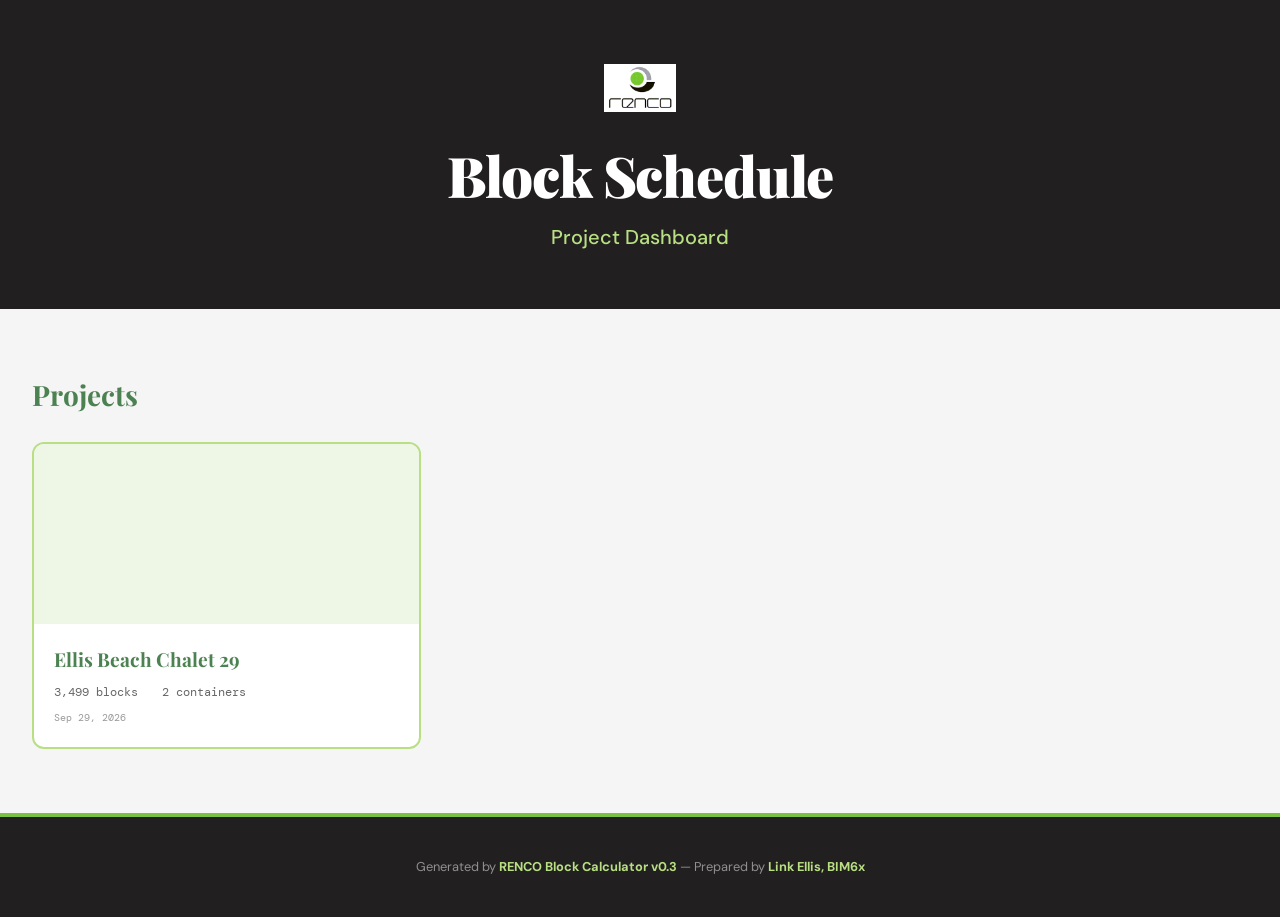
==== commit b3c75562: "Update credit and Data Pending section Replace Ellis Interior Design with Link Ellis BIM6x in both f" ====
--- a/index.html
+++ b/index.html
@@ -32,7 +32,7 @@
 
   <footer class="footer">
     <div class="footer-inner">
-      <p>Generated by <strong>RENCO Block Calculator v0.3</strong> &mdash; Prepared by <strong>Ellis Interior Design</strong></p>
+      <p>Generated by <strong>RENCO Block Calculator v0.3</strong> &mdash; Prepared by <strong>Link Ellis, BIM6x</strong></p>
     </div>
   </footer>
 
--- a/style.css
+++ b/style.css
@@ -1,5 +1,5 @@
 /* ============================================================
-   RENCO Block Schedule — Prepared by Ellis Interior Design
+   RENCO Block Schedule — Prepared by Link Ellis, BIM6x
    Fonts: Playfair Display, DM Sans, DM Mono
    Colors: #7AC142 Renco green, #4C8251 deep green, #221F20 charcoal
    ============================================================ */
